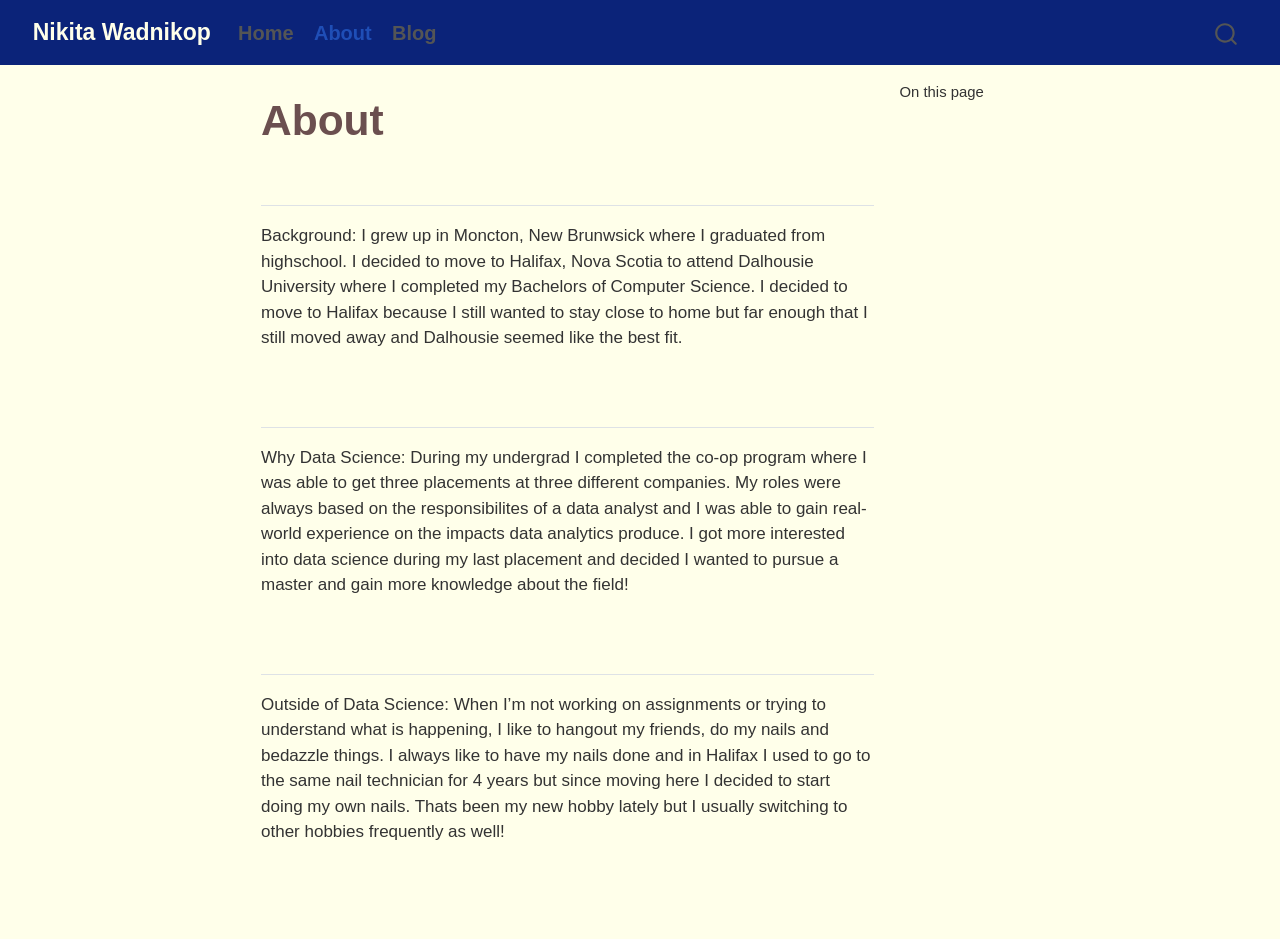
==== docs/about.html @ c6863f41 "submit milestone2" ====
<!DOCTYPE html>
<html xmlns="http://www.w3.org/1999/xhtml" lang="en" xml:lang="en"><head>

<meta charset="utf-8">
<meta name="generator" content="quarto-1.10.18">

<meta name="viewport" content="width=device-width, initial-scale=1.0, user-scalable=yes">


<title>About – Nikita Wadnikop</title>
<style>
/* Default styles provided by pandoc.
** See https://pandoc.org/MANUAL.html#variables-for-html for config info.
*/
span.smallcaps{font-variant: small-caps;}
div.columns{display: flex; gap: 1.5em;}
div.column{flex: auto;}
@media screen {
div.columns{gap: min(4vw, 1.5em);}
div.column{overflow-x: auto;}
}
div.hanging-indent{margin-left: 1.5em; text-indent: -1.5em;}
ul.task-list{list-style: none;}
ul.task-list li input[type="checkbox"] {
  width: 0.8em;
  margin: 0 0.8em 0.2em -1em; /* quarto-specific, see https://github.com/quarto-dev/quarto-cli/issues/4556 */ 
  vertical-align: middle;
}
</style>


<script src="site_libs/quarto-nav/quarto-nav.js"></script>
<script src="site_libs/quarto-nav/headroom.min.js"></script>
<script src="site_libs/clipboard/clipboard.min.js"></script>
<script src="site_libs/quarto-search/autocomplete.umd.js"></script>
<script src="site_libs/quarto-search/fuse.min.js"></script>
<script src="site_libs/quarto-search/quarto-search.js"></script>
<meta name="quarto:offset" content="./">
<script src="site_libs/quarto-html/quarto.js" type="module"></script>
<script src="site_libs/quarto-html/tabsets/tabsets.js" type="module"></script>
<script src="site_libs/quarto-html/popper.min.js"></script>
<script src="site_libs/quarto-html/tippy.umd.min.js"></script>
<script src="site_libs/quarto-html/anchor.min.js"></script>
<link href="site_libs/quarto-html/tippy.css" rel="stylesheet">
<link href="site_libs/quarto-html/quarto-syntax-highlighting-64a204ab8560d761af7679ceaba22944.css" rel="stylesheet" id="quarto-text-highlighting-styles">
<script src="site_libs/bootstrap/bootstrap.min.js"></script>
<link href="site_libs/bootstrap/bootstrap-icons.css" rel="stylesheet">
<link href="site_libs/bootstrap/bootstrap-445b8638c3d06994fee0907d791121c4.min.css" rel="stylesheet" append-hash="true" id="quarto-bootstrap" data-mode="light">
<script id="quarto-search-options" type="application/json">{
  "location": "navbar",
  "copy-button": false,
  "collapse-after": 3,
  "panel-placement": "end",
  "type": "overlay",
  "limit": 50,
  "keyboard-shortcut": [
    "f",
    "/",
    "s"
  ],
  "show-item-context": false,
  "language": {
    "search-no-results-text": "No results",
    "search-matching-documents-text": "matching documents",
    "search-copy-link-title": "Copy link to search",
    "search-hide-matches-text": "Hide additional matches",
    "search-more-match-text": "more match in this document",
    "search-more-matches-text": "more matches in this document",
    "search-clear-button-title": "Clear",
    "search-text-placeholder": "",
    "search-detached-cancel-button-title": "Cancel",
    "search-submit-button-title": "Submit",
    "search-label": "Search"
  }
}</script>


<link rel="stylesheet" href="styles.css">
</head>

<body class="nav-fixed quarto-light">

<div id="quarto-search-results"></div>
  <header id="quarto-header" class="headroom fixed-top">
    <nav class="navbar navbar-expand-lg " data-bs-theme="dark">
      <div class="navbar-container container-fluid">
      <div class="navbar-brand-container mx-auto">
    <a class="navbar-brand" href="./index.html">
    <span class="navbar-title">Nikita Wadnikop</span>
    </a>
  </div>
            <div id="quarto-search" class="" title="Search"></div>
          <button class="navbar-toggler" type="button" data-bs-toggle="collapse" data-bs-target="#navbarCollapse" aria-controls="navbarCollapse" role="menu" aria-expanded="false" aria-label="Toggle navigation" onclick="if (window.quartoToggleHeadroom) { window.quartoToggleHeadroom(); }">
  <span class="navbar-toggler-icon"></span>
</button>
          <div class="collapse navbar-collapse" id="navbarCollapse">
            <ul class="navbar-nav navbar-nav-scroll me-auto">
  <li class="nav-item">
    <a class="nav-link" href="./index.html"> 
<span class="menu-text">Home</span></a>
  </li>  
  <li class="nav-item">
    <a class="nav-link active" href="./about.html" aria-current="page"> 
<span class="menu-text">About</span></a>
  </li>  
  <li class="nav-item">
    <a class="nav-link" href="./blog.html"> 
<span class="menu-text">Blog</span></a>
  </li>  
</ul>
          </div> <!-- /navcollapse -->
            <div class="quarto-navbar-tools">
</div>
      </div> <!-- /container-fluid -->
    </nav>
</header>
<!-- content -->
<div id="quarto-content" class="quarto-container page-columns page-rows-contents page-layout-article page-navbar">
<!-- sidebar -->
<!-- margin-sidebar -->
    <div id="quarto-margin-sidebar" class="sidebar margin-sidebar">
        <nav id="TOC" role="doc-toc" class="toc-active">
    <h2 id="toc-title">On this page</h2>
   
  <ul>
  <li><a href="#section" id="toc-section" class="nav-link active" data-scroll-target="#section"></a></li>
  <li><a href="#section-1" id="toc-section-1" class="nav-link" data-scroll-target="#section-1"></a></li>
  <li><a href="#section-2" id="toc-section-2" class="nav-link" data-scroll-target="#section-2"></a></li>
  </ul>
</nav>
    </div>
<!-- main -->
<main class="content" id="quarto-document-content">

<header id="title-block-header" class="quarto-title-block default">
<div class="quarto-title">
<h1 class="title">About</h1>
</div>



<div class="quarto-title-meta">

    
  
    
  </div>
  


</header>


<section id="section" class="level2">
<h2 class="anchored" data-anchor-id="section"></h2>
<p>Background: I grew up in Moncton, New Brunwsick where I graduated from highschool. I decided to move to Halifax, Nova Scotia to attend Dalhousie University where I completed my Bachelors of Computer Science. I decided to move to Halifax because I still wanted to stay close to home but far enough that I still moved away and Dalhousie seemed like the best fit.</p>
</section>
<section id="section-1" class="level2">
<h2 class="anchored" data-anchor-id="section-1"></h2>
<p>Why Data Science: During my undergrad I completed the co-op program where I was able to get three placements at three different companies. My roles were always based on the responsibilites of a data analyst and I was able to gain real- world experience on the impacts data analytics produce. I got more interested into data science during my last placement and decided I wanted to pursue a master and gain more knowledge about the field!</p>
</section>
<section id="section-2" class="level2">
<h2 class="anchored" data-anchor-id="section-2"></h2>
<p>Outside of Data Science: When I’m not working on assignments or trying to understand what is happening, I like to hangout my friends, do my nails and bedazzle things. I always like to have my nails done and in Halifax I used to go to the same nail technician for 4 years but since moving here I decided to start doing my own nails. Thats been my new hobby lately but I usually switching to other hobbies frequently as well!</p>


</section>

</main> <!-- /main -->
<script id="quarto-html-after-body" type="application/javascript">
  window.document.addEventListener("DOMContentLoaded", function (event) {
    const icon = "";
    const anchorJS = new window.AnchorJS();
    anchorJS.options = {
      placement: 'right',
      icon: icon
    };
    anchorJS.add('.anchored');
    const isCodeAnnotation = (el) => {
      for (const clz of el.classList) {
        if (clz.startsWith('code-annotation-')) {                     
          return true;
        }
      }
      return false;
    }
    const onCopySuccess = function(e) {
      // button target
      const button = e.trigger;
      // don't keep focus
      button.blur();
      // flash "checked"
      button.classList.add('code-copy-button-checked');
      var currentTitle = button.getAttribute("title");
      button.setAttribute("title", "Copied!");
      let tooltip;
      if (window.bootstrap) {
        button.setAttribute("data-bs-toggle", "tooltip");
        button.setAttribute("data-bs-placement", "left");
        button.setAttribute("data-bs-title", "Copied!");
        tooltip = new bootstrap.Tooltip(button, 
          { trigger: "manual", 
            customClass: "code-copy-button-tooltip",
            offset: [0, -8]});
        tooltip.show();    
      }
      setTimeout(function() {
        if (tooltip) {
          tooltip.hide();
          button.removeAttribute("data-bs-title");
          button.removeAttribute("data-bs-toggle");
          button.removeAttribute("data-bs-placement");
        }
        button.setAttribute("title", currentTitle);
        button.classList.remove('code-copy-button-checked');
      }, 1000);
      // clear code selection
      e.clearSelection();
    }
    const getTextToCopy = function(trigger) {
      const outerScaffold = trigger.parentElement.cloneNode(true);
      const codeEl = outerScaffold.querySelector('code');
      for (const childEl of codeEl.children) {
        if (isCodeAnnotation(childEl)) {
          childEl.remove();
        }
      }
      return codeEl.innerText;
    }
    const clipboard = new window.ClipboardJS('.code-copy-button:not([data-in-quarto-modal])', {
      text: getTextToCopy
    });
    clipboard.on('success', onCopySuccess);
    if (window.document.getElementById('quarto-embedded-source-code-modal')) {
      const clipboardModal = new window.ClipboardJS('.code-copy-button[data-in-quarto-modal]', {
        text: getTextToCopy,
        container: window.document.getElementById('quarto-embedded-source-code-modal')
      });
      clipboardModal.on('success', onCopySuccess);
    }
      var localhostRegex = new RegExp(/^(?:http|https):\/\/localhost\:?[0-9]*\//);
      var mailtoRegex = new RegExp(/^mailto:/);
        var filterRegex = new RegExp('/' + window.location.host + '/');
      var isInternal = (href) => {
          return filterRegex.test(href) || localhostRegex.test(href) || mailtoRegex.test(href);
      }
      // Inspect non-navigation links and adorn them if external
     var links = window.document.querySelectorAll('a[href]:not(.nav-link):not(.navbar-brand):not(.toc-action):not(.sidebar-link):not(.sidebar-item-toggle):not(.pagination-link):not(.no-external):not([aria-hidden]):not(.dropdown-item):not(.quarto-navigation-tool):not(.about-link)');
      for (var i=0; i<links.length; i++) {
        const link = links[i];
        if (!isInternal(link.href)) {
          // undo the damage that might have been done by quarto-nav.js in the case of
          // links that we want to consider external
          if (link.dataset.originalHref !== undefined) {
            link.href = link.dataset.originalHref;
          }
        }
      }
    function tippyHover(el, contentFn, onTriggerFn, onUntriggerFn) {
      const config = {
        allowHTML: true,
        maxWidth: 500,
        delay: 100,
        arrow: false,
        appendTo: function(el) {
            return el.parentElement;
        },
        interactive: true,
        interactiveBorder: 10,
        theme: 'quarto',
        placement: 'bottom-start',
      };
      if (contentFn) {
        config.content = contentFn;
      }
      if (onTriggerFn) {
        config.onTrigger = onTriggerFn;
      }
      if (onUntriggerFn) {
        config.onUntrigger = onUntriggerFn;
      }
      window.tippy(el, config); 
    }
    const noterefs = window.document.querySelectorAll('a[role="doc-noteref"]');
    for (var i=0; i<noterefs.length; i++) {
      const ref = noterefs[i];
      tippyHover(ref, function() {
        // use id or data attribute instead here
        let href = ref.getAttribute('data-footnote-href') || ref.getAttribute('href');
        try { href = new URL(href).hash; } catch {}
        const id = href.replace(/^#\/?/, "");
        const note = window.document.getElementById(id);
        if (note) {
          return note.innerHTML;
        } else {
          return "";
        }
      });
    }
    const xrefs = window.document.querySelectorAll('a.quarto-xref');
    const processXRef = (id, note) => {
      // Strip column container classes
      const stripColumnClz = (el) => {
        el.classList.remove("page-full", "page-columns");
        if (el.children) {
          for (const child of el.children) {
            stripColumnClz(child);
          }
        }
      }
      stripColumnClz(note)
      if (id === null || id.startsWith('sec-')) {
        // Special case sections, only their first couple elements
        const container = document.createElement("div");
        if (note.children && note.children.length > 2) {
          container.appendChild(note.children[0].cloneNode(true));
          for (let i = 1; i < note.children.length; i++) {
            const child = note.children[i];
            if (child.tagName === "P" && child.innerText === "") {
              continue;
            } else {
              container.appendChild(child.cloneNode(true));
              break;
            }
          }
          if (window.Quarto?.typesetMath) {
            window.Quarto.typesetMath(container);
          }
          return container.innerHTML
        } else {
          if (window.Quarto?.typesetMath) {
            window.Quarto.typesetMath(note);
          }
          return note.innerHTML;
        }
      } else {
        // Remove any anchor links if they are present
        const anchorLink = note.querySelector('a.anchorjs-link');
        if (anchorLink) {
          anchorLink.remove();
        }
        if (window.Quarto?.typesetMath) {
          window.Quarto.typesetMath(note);
        }
        if (note.classList.contains("callout")) {
          return note.outerHTML;
        } else {
          return note.innerHTML;
        }
      }
    }
    for (var i=0; i<xrefs.length; i++) {
      const xref = xrefs[i];
      tippyHover(xref, undefined, function(instance) {
        instance.disable();
        let url = xref.getAttribute('href');
        let hash = undefined; 
        if (url.startsWith('#')) {
          hash = url;
        } else {
          try { hash = new URL(url).hash; } catch {}
        }
        if (hash) {
          const id = hash.replace(/^#\/?/, "");
          const note = window.document.getElementById(id);
          if (note !== null) {
            try {
              const html = processXRef(id, note.cloneNode(true));
              instance.setContent(html);
            } finally {
              instance.enable();
              instance.show();
            }
          } else {
            // See if we can fetch this
            fetch(url.split('#')[0])
            .then(res => res.text())
            .then(html => {
              const parser = new DOMParser();
              const htmlDoc = parser.parseFromString(html, "text/html");
              const note = htmlDoc.getElementById(id);
              if (note !== null) {
                const html = processXRef(id, note);
                instance.setContent(html);
              } 
            }).finally(() => {
              instance.enable();
              instance.show();
            });
          }
        } else {
          // See if we can fetch a full url (with no hash to target)
          // This is a special case and we should probably do some content thinning / targeting
          fetch(url)
          .then(res => res.text())
          .then(html => {
            const parser = new DOMParser();
            const htmlDoc = parser.parseFromString(html, "text/html");
            const note = htmlDoc.querySelector('main.content');
            if (note !== null) {
              // This should only happen for chapter cross references
              // (since there is no id in the URL)
              // remove the first header
              if (note.children.length > 0 && note.children[0].tagName === "HEADER") {
                note.children[0].remove();
              }
              const html = processXRef(null, note);
              instance.setContent(html);
            } 
          }).finally(() => {
            instance.enable();
            instance.show();
          });
        }
      }, function(instance) {
      });
    }
        let selectedAnnoteEl;
        const selectorForAnnotation = ( cell, annotation) => {
          let cellAttr = 'data-code-cell="' + cell + '"';
          let lineAttr = 'data-code-annotation="' +  annotation + '"';
          const selector = 'span[' + cellAttr + '][' + lineAttr + ']';
          return selector;
        }
        const selectCodeLines = (annoteEl) => {
          const doc = window.document;
          const targetCell = annoteEl.getAttribute("data-target-cell");
          const targetAnnotation = annoteEl.getAttribute("data-target-annotation");
          const annoteSpan = window.document.querySelector(selectorForAnnotation(targetCell, targetAnnotation));
          const lines = annoteSpan.getAttribute("data-code-lines").split(",");
          const lineIds = lines.map((line) => {
            return targetCell + "-" + line;
          })
          let top = null;
          let height = null;
          let parent = null;
          if (lineIds.length > 0) {
              //compute the position of the single el (top and bottom and make a div)
              const el = window.document.getElementById(lineIds[0]);
              top = el.offsetTop;
              height = el.offsetHeight;
              parent = el.parentElement.parentElement;
            if (lineIds.length > 1) {
              const lastEl = window.document.getElementById(lineIds[lineIds.length - 1]);
              const bottom = lastEl.offsetTop + lastEl.offsetHeight;
              height = bottom - top;
            }
            if (top !== null && height !== null && parent !== null) {
              // cook up a div (if necessary) and position it 
              let div = window.document.getElementById("code-annotation-line-highlight");
              if (div === null) {
                div = window.document.createElement("div");
                div.setAttribute("id", "code-annotation-line-highlight");
                div.style.position = 'absolute';
                parent.appendChild(div);
              }
              div.style.top = top - 2 + "px";
              div.style.height = height + 4 + "px";
              div.style.left = 0;
              let gutterDiv = window.document.getElementById("code-annotation-line-highlight-gutter");
              if (gutterDiv === null) {
                gutterDiv = window.document.createElement("div");
                gutterDiv.setAttribute("id", "code-annotation-line-highlight-gutter");
                gutterDiv.style.position = 'absolute';
                const codeCell = window.document.getElementById(targetCell);
                const gutter = codeCell.querySelector('.code-annotation-gutter');
                gutter.appendChild(gutterDiv);
              }
              gutterDiv.style.top = top - 2 + "px";
              gutterDiv.style.height = height + 4 + "px";
            }
            selectedAnnoteEl = annoteEl;
          }
        };
        const unselectCodeLines = () => {
          const elementsIds = ["code-annotation-line-highlight", "code-annotation-line-highlight-gutter"];
          elementsIds.forEach((elId) => {
            const div = window.document.getElementById(elId);
            if (div) {
              div.remove();
            }
          });
          selectedAnnoteEl = undefined;
        };
          // Handle positioning of the toggle
      window.addEventListener(
        "resize",
        throttle(() => {
          elRect = undefined;
          if (selectedAnnoteEl) {
            selectCodeLines(selectedAnnoteEl);
          }
        }, 10)
      );
      function throttle(fn, ms) {
      let throttle = false;
      let timer;
        return (...args) => {
          if(!throttle) { // first call gets through
              fn.apply(this, args);
              throttle = true;
          } else { // all the others get throttled
              if(timer) clearTimeout(timer); // cancel #2
              timer = setTimeout(() => {
                fn.apply(this, args);
                timer = throttle = false;
              }, ms);
          }
        };
      }
        // Attach click handler to the DT
        const annoteDls = window.document.querySelectorAll('dt[data-target-cell]');
        for (const annoteDlNode of annoteDls) {
          annoteDlNode.addEventListener('click', (event) => {
            const clickedEl = event.target;
            if (clickedEl !== selectedAnnoteEl) {
              unselectCodeLines();
              const activeEl = window.document.querySelector('dt[data-target-cell].code-annotation-active');
              if (activeEl) {
                activeEl.classList.remove('code-annotation-active');
              }
              selectCodeLines(clickedEl);
              clickedEl.classList.add('code-annotation-active');
            } else {
              // Unselect the line
              unselectCodeLines();
              clickedEl.classList.remove('code-annotation-active');
            }
          });
        }
    const findCites = (el) => {
      const parentEl = el.parentElement;
      if (parentEl) {
        const cites = parentEl.dataset.cites;
        if (cites) {
          return {
            el,
            cites: cites.split(' ')
          };
        } else {
          return findCites(el.parentElement)
        }
      } else {
        return undefined;
      }
    };
    var bibliorefs = window.document.querySelectorAll('a[role="doc-biblioref"]');
    for (var i=0; i<bibliorefs.length; i++) {
      const ref = bibliorefs[i];
      const citeInfo = findCites(ref);
      if (citeInfo) {
        tippyHover(citeInfo.el, function() {
          var popup = window.document.createElement('div');
          citeInfo.cites.forEach(function(cite) {
            var citeDiv = window.document.createElement('div');
            citeDiv.classList.add('hanging-indent');
            citeDiv.classList.add('csl-entry');
            var biblioDiv = window.document.getElementById('ref-' + cite);
            if (biblioDiv) {
              citeDiv.innerHTML = biblioDiv.innerHTML;
            }
            popup.appendChild(citeDiv);
          });
          return popup.innerHTML;
        });
      }
    }
  });
  </script>
</div> <!-- /content -->




</body></html>
---- docs/site_libs/quarto-html/tippy.css ----
.tippy-box[data-animation=fade][data-state=hidden]{opacity:0}[data-tippy-root]{max-width:calc(100vw - 10px)}.tippy-box{position:relative;background-color:#333;color:#fff;border-radius:4px;font-size:14px;line-height:1.4;white-space:normal;outline:0;transition-property:transform,visibility,opacity}.tippy-box[data-placement^=top]>.tippy-arrow{bottom:0}.tippy-box[data-placement^=top]>.tippy-arrow:before{bottom:-7px;left:0;border-width:8px 8px 0;border-top-color:initial;transform-origin:center top}.tippy-box[data-placement^=bottom]>.tippy-arrow{top:0}.tippy-box[data-placement^=bottom]>.tippy-arrow:before{top:-7px;left:0;border-width:0 8px 8px;border-bottom-color:initial;transform-origin:center bottom}.tippy-box[data-placement^=left]>.tippy-arrow{right:0}.tippy-box[data-placement^=left]>.tippy-arrow:before{border-width:8px 0 8px 8px;border-left-color:initial;right:-7px;transform-origin:center left}.tippy-box[data-placement^=right]>.tippy-arrow{left:0}.tippy-box[data-placement^=right]>.tippy-arrow:before{left:-7px;border-width:8px 8px 8px 0;border-right-color:initial;transform-origin:center right}.tippy-box[data-inertia][data-state=visible]{transition-timing-function:cubic-bezier(.54,1.5,.38,1.11)}.tippy-arrow{width:16px;height:16px;color:#333}.tippy-arrow:before{content:"";position:absolute;border-color:transparent;border-style:solid}.tippy-content{position:relative;padding:5px 9px;z-index:1}
---- docs/site_libs/quarto-html/quarto-syntax-highlighting-64a204ab8560d761af7679ceaba22944.css ----
/* quarto syntax highlight colors */
:root {
  --quarto-hl-ot-color: #003B4F;
  --quarto-hl-at-color: #657422;
  --quarto-hl-ss-color: #20794D;
  --quarto-hl-an-color: #5E5E5E;
  --quarto-hl-fu-color: #4758AB;
  --quarto-hl-st-color: #20794D;
  --quarto-hl-cf-color: #003B4F;
  --quarto-hl-op-color: #5E5E5E;
  --quarto-hl-er-color: #AD0000;
  --quarto-hl-bn-color: #AD0000;
  --quarto-hl-al-color: #AD0000;
  --quarto-hl-va-color: #111111;
  --quarto-hl-bu-color: inherit;
  --quarto-hl-ex-color: inherit;
  --quarto-hl-pp-color: #AD0000;
  --quarto-hl-in-color: #5E5E5E;
  --quarto-hl-vs-color: #20794D;
  --quarto-hl-wa-color: #5E5E5E;
  --quarto-hl-do-color: #5E5E5E;
  --quarto-hl-im-color: #00769E;
  --quarto-hl-ch-color: #20794D;
  --quarto-hl-dt-color: #AD0000;
  --quarto-hl-fl-color: #AD0000;
  --quarto-hl-co-color: #5E5E5E;
  --quarto-hl-cv-color: #5E5E5E;
  --quarto-hl-cn-color: #8f5902;
  --quarto-hl-sc-color: #5E5E5E;
  --quarto-hl-dv-color: #AD0000;
  --quarto-hl-kw-color: #003B4F;
}

/* other quarto variables */
:root {
  --quarto-font-monospace: SFMono-Regular, Menlo, Monaco, Consolas, "Liberation Mono", "Courier New", monospace;
}

/* syntax highlight based on Pandoc's rules */
pre > code.sourceCode > span {
  color: #003B4F;
}

code.sourceCode > span {
  color: #003B4F;
}

div.sourceCode,
div.sourceCode pre.sourceCode {
  color: #003B4F;
}

/* Normal */
code span {
  color: #003B4F;
}

/* Alert */
code span.al {
  color: #AD0000;
  font-style: inherit;
}

/* Annotation */
code span.an {
  color: #5E5E5E;
  font-style: inherit;
}

/* Attribute */
code span.at {
  color: #657422;
  font-style: inherit;
}

/* BaseN */
code span.bn {
  color: #AD0000;
  font-style: inherit;
}

/* BuiltIn */
code span.bu {
  font-style: inherit;
}

/* ControlFlow */
code span.cf {
  color: #003B4F;
  font-weight: bold;
  font-style: inherit;
}

/* Char */
code span.ch {
  color: #20794D;
  font-style: inherit;
}

/* Constant */
code span.cn {
  color: #8f5902;
  font-style: inherit;
}

/* Comment */
code span.co {
  color: #5E5E5E;
  font-style: inherit;
}

/* CommentVar */
code span.cv {
  color: #5E5E5E;
  font-style: italic;
}

/* Documentation */
code span.do {
  color: #5E5E5E;
  font-style: italic;
}

/* DataType */
code span.dt {
  color: #AD0000;
  font-style: inherit;
}

/* DecVal */
code span.dv {
  color: #AD0000;
  font-style: inherit;
}

/* Error */
code span.er {
  color: #AD0000;
  font-style: inherit;
}

/* Extension */
code span.ex {
  font-style: inherit;
}

/* Float */
code span.fl {
  color: #AD0000;
  font-style: inherit;
}

/* Function */
code span.fu {
  color: #4758AB;
  font-style: inherit;
}

/* Import */
code span.im {
  color: #00769E;
  font-style: inherit;
}

/* Information */
code span.in {
  color: #5E5E5E;
  font-style: inherit;
}

/* Keyword */
code span.kw {
  color: #003B4F;
  font-weight: bold;
  font-style: inherit;
}

/* Operator */
code span.op {
  color: #5E5E5E;
  font-style: inherit;
}

/* Other */
code span.ot {
  color: #003B4F;
  font-style: inherit;
}

/* Preprocessor */
code span.pp {
  color: #AD0000;
  font-style: inherit;
}

/* SpecialChar */
code span.sc {
  color: #5E5E5E;
  font-style: inherit;
}

/* SpecialString */
code span.ss {
  color: #20794D;
  font-style: inherit;
}

/* String */
code span.st {
  color: #20794D;
  font-style: inherit;
}

/* Variable */
code span.va {
  color: #111111;
  font-style: inherit;
}

/* VerbatimString */
code span.vs {
  color: #20794D;
  font-style: inherit;
}

/* Warning */
code span.wa {
  color: #5E5E5E;
  font-style: italic;
}

.prevent-inlining {
  content: "</";
}

/*# sourceMappingURL=9d8d5bb603a83b8298b89080a598c93b.css.map */
---- docs/styles.css ----
/* css styles */
body {
  background-color: #ffffea;
  color: #333333;
  font-family: Arial, sans-serif;
}

#quarto-content {
  max-width: 1000px;
  margin: auto;
}

h1 {
  color: #6b4f4f;
  font-size: 2.5rem;
}

.navbar {
    background-color: #0b2379;
    color: #ffffea;
    font-size: 20px;
    font-weight: 700;
}

.navbar-title {
  color: #ffffea;
  font-size: 23px;
  font-weight: 700;
  
}
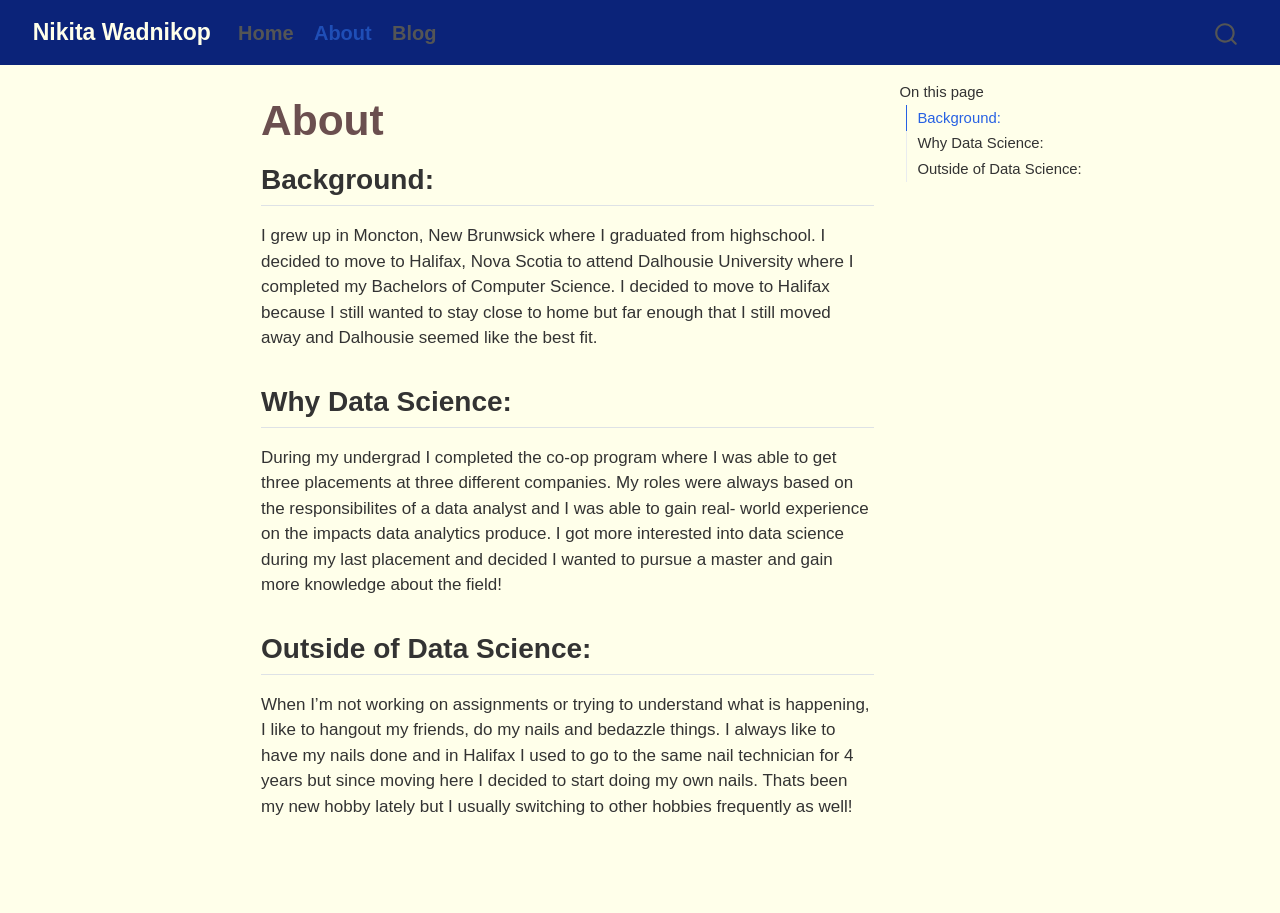
==== commit b9f8344b: "adding headers and pic" ====
--- a/docs/about.html
+++ b/docs/about.html
@@ -123,9 +123,9 @@
     <h2 id="toc-title">On this page</h2>
    
   <ul>
-  <li><a href="#section" id="toc-section" class="nav-link active" data-scroll-target="#section"></a></li>
-  <li><a href="#section-1" id="toc-section-1" class="nav-link" data-scroll-target="#section-1"></a></li>
-  <li><a href="#section-2" id="toc-section-2" class="nav-link" data-scroll-target="#section-2"></a></li>
+  <li><a href="#background" id="toc-background" class="nav-link active" data-scroll-target="#background">Background:</a></li>
+  <li><a href="#why-data-science" id="toc-why-data-science" class="nav-link" data-scroll-target="#why-data-science">Why Data Science:</a></li>
+  <li><a href="#outside-of-data-science" id="toc-outside-of-data-science" class="nav-link" data-scroll-target="#outside-of-data-science">Outside of Data Science:</a></li>
   </ul>
 </nav>
     </div>
@@ -151,17 +151,17 @@
 </header>
 
 
-<section id="section" class="level2">
-<h2 class="anchored" data-anchor-id="section"></h2>
-<p>Background: I grew up in Moncton, New Brunwsick where I graduated from highschool. I decided to move to Halifax, Nova Scotia to attend Dalhousie University where I completed my Bachelors of Computer Science. I decided to move to Halifax because I still wanted to stay close to home but far enough that I still moved away and Dalhousie seemed like the best fit.</p>
+<section id="background" class="level2">
+<h2 class="anchored" data-anchor-id="background">Background:</h2>
+<p>I grew up in Moncton, New Brunwsick where I graduated from highschool. I decided to move to Halifax, Nova Scotia to attend Dalhousie University where I completed my Bachelors of Computer Science. I decided to move to Halifax because I still wanted to stay close to home but far enough that I still moved away and Dalhousie seemed like the best fit.</p>
 </section>
-<section id="section-1" class="level2">
-<h2 class="anchored" data-anchor-id="section-1"></h2>
-<p>Why Data Science: During my undergrad I completed the co-op program where I was able to get three placements at three different companies. My roles were always based on the responsibilites of a data analyst and I was able to gain real- world experience on the impacts data analytics produce. I got more interested into data science during my last placement and decided I wanted to pursue a master and gain more knowledge about the field!</p>
+<section id="why-data-science" class="level2">
+<h2 class="anchored" data-anchor-id="why-data-science">Why Data Science:</h2>
+<p>During my undergrad I completed the co-op program where I was able to get three placements at three different companies. My roles were always based on the responsibilites of a data analyst and I was able to gain real- world experience on the impacts data analytics produce. I got more interested into data science during my last placement and decided I wanted to pursue a master and gain more knowledge about the field!</p>
 </section>
-<section id="section-2" class="level2">
-<h2 class="anchored" data-anchor-id="section-2"></h2>
-<p>Outside of Data Science: When I’m not working on assignments or trying to understand what is happening, I like to hangout my friends, do my nails and bedazzle things. I always like to have my nails done and in Halifax I used to go to the same nail technician for 4 years but since moving here I decided to start doing my own nails. Thats been my new hobby lately but I usually switching to other hobbies frequently as well!</p>
+<section id="outside-of-data-science" class="level2">
+<h2 class="anchored" data-anchor-id="outside-of-data-science">Outside of Data Science:</h2>
+<p>When I’m not working on assignments or trying to understand what is happening, I like to hangout my friends, do my nails and bedazzle things. I always like to have my nails done and in Halifax I used to go to the same nail technician for 4 years but since moving here I decided to start doing my own nails. Thats been my new hobby lately but I usually switching to other hobbies frequently as well!</p>
 
 
 </section>
